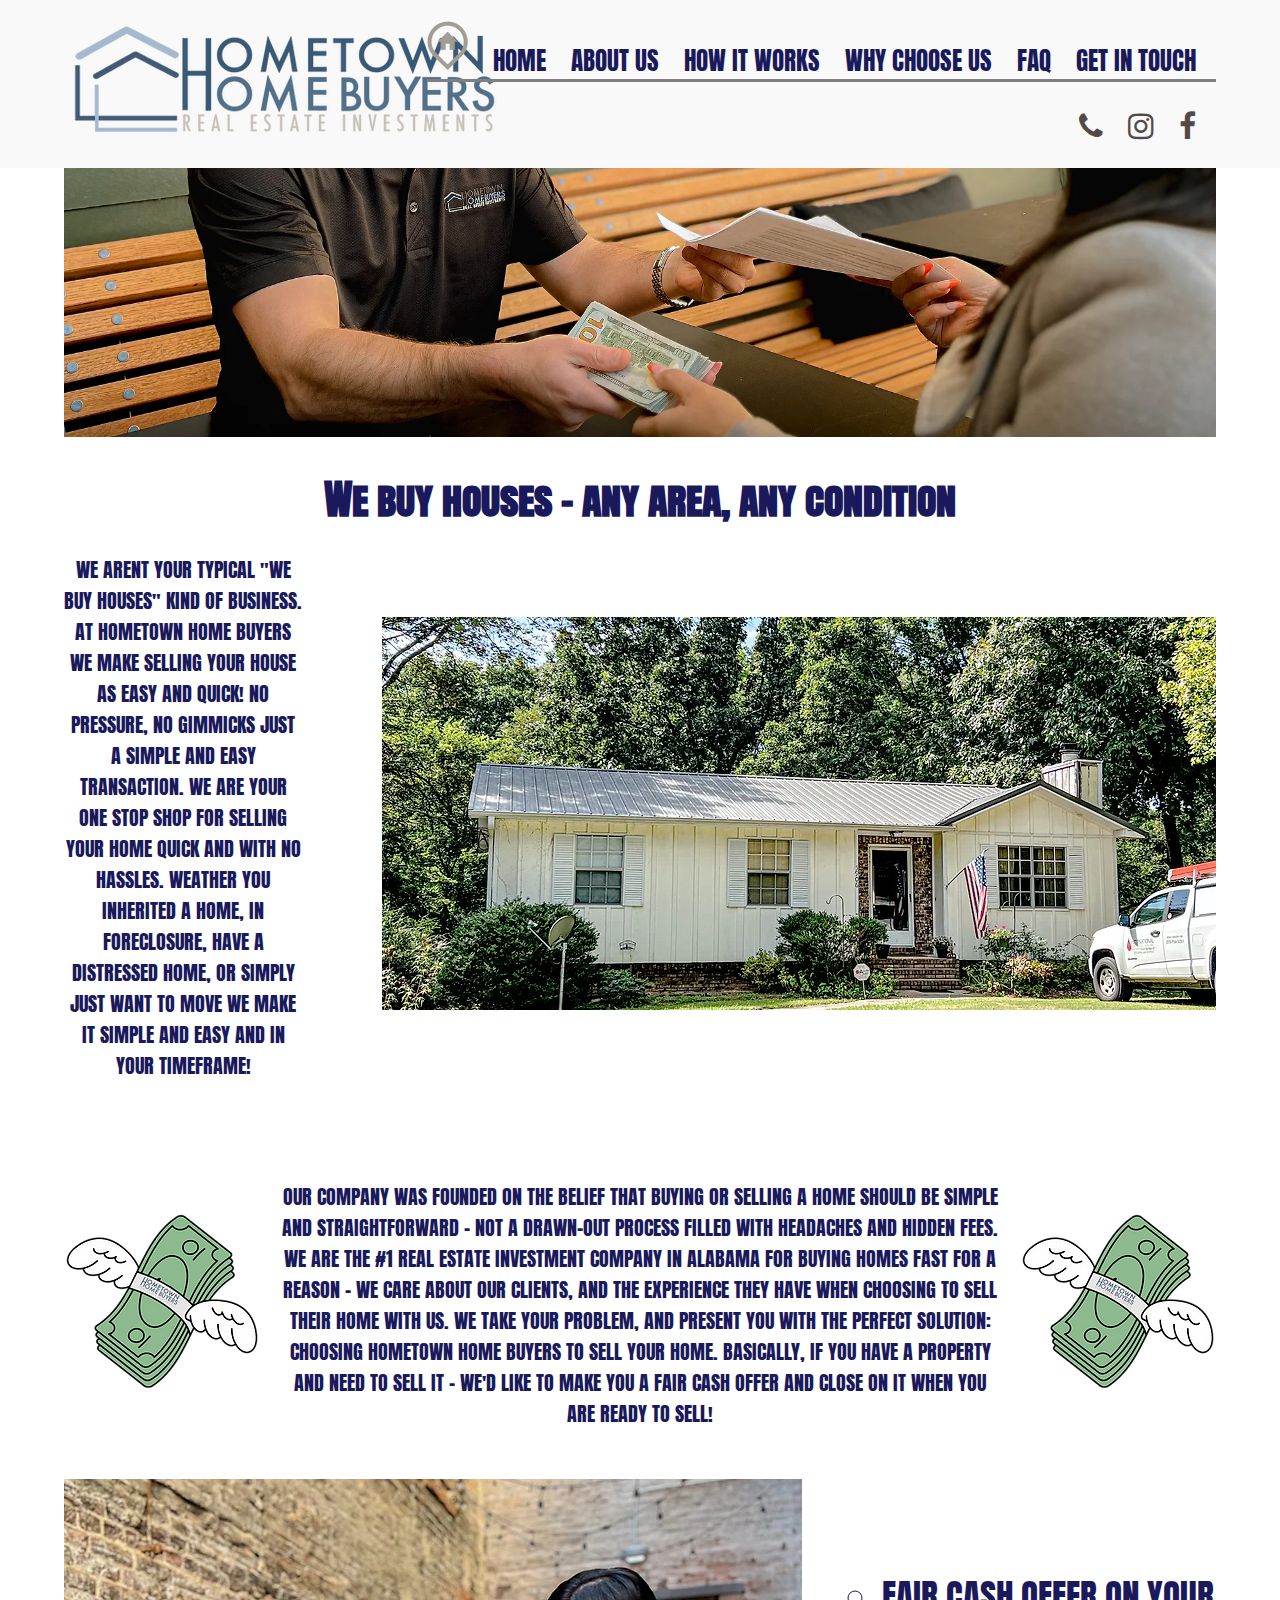
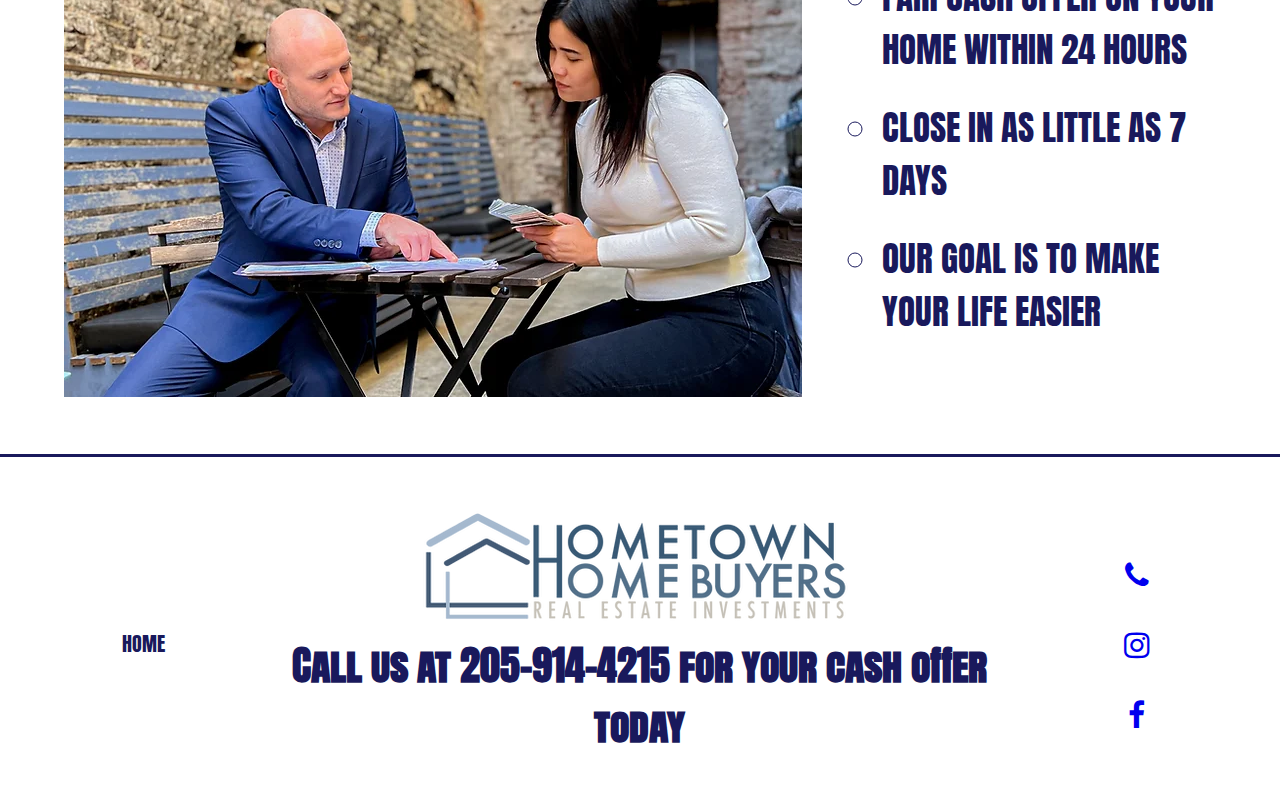
==== index.html @ 0613f538 "d" ====
<!DOCTYPE html>
<html lang="en">
<head>
    <meta charset="UTF-8">
    <meta name="viewport" content="width=device-width, initial-scale=1.0">
    <link rel="preconnect" href="https://fonts.googleapis.com">
    <link rel="preconnect" href="https://fonts.gstatic.com" crossorigin>
    <link href="https://fonts.googleapis.com/css2?family=Anton+SC&display=swap" rel="stylesheet">
    <title>Hometown Home Buyers AL</title>
    <link rel="stylesheet" href="styles/main.css">
    <link rel="icon" type="image/x-icon" href="resources/images/favicon.ico">
    <link rel="stylesheet" href="https://cdnjs.cloudflare.com/ajax/libs/font-awesome/4.7.0/css/font-awesome.min.css">
</head>
<body>
    <header>
        <div class="header-container">
            <div class="logo-box">
                <a class="logo" href="#"><img src="resources/images/headerlogo.webp" alt=""></a>

            </div>
            <div>
                <nav>
                    <ul>
                        <li><a href="#"><img src="resources/images/homeicon.webp" alt=""></a></li>
                        <li><a href="#">Home</a></li>
                        <li><a href="#app">About us</a></li>
                        <li><a href="#store">How it works</a></li>
                        <li><a href="#store">Why choose us</a></li>
                        <li><a href="#store">FAQ</a></li>
                        <li><a href="#store">Get in touch</a></li>
                    </ul>
                </nav>
                <div class="header-icons-container">
                    <div class="header-icons">                        
                        <ul>
                            <li><a href="#"><i class="fa fa-phone" target="_blank"></i></a></li>
                            <li><a href="#"><i class="fa fa-instagram" target="_blank"></i></a></li>
                            <li><a href="#"><i class="fa fa-facebook" target="_blank"></i></a></li>
                        </ul>                        
                    </div>
                </div>
            </div>
        </div>
    </header>
    <div class="header-image">
        <img src="resources/images/headerimage.webp" alt="">
    </div>
    <div class="center-section">
        <h1>We buy houses - any area, any condition</h1>
    </div>
    <div class="section">        
        <div class="section-container">
            WE ARENT YOUR TYPICAL "WE BUY HOUSES" KIND OF BUSINESS. AT HOMETOWN HOME BUYERS WE MAKE SELLING YOUR HOUSE AS EASY AND QUICK! NO PRESSURE, NO GIMMICKS JUST A SIMPLE AND EASY TRANSACTION. WE ARE YOUR ONE STOP SHOP FOR SELLING YOUR HOME QUICK AND WITH NO HASSLES. WEATHER YOU INHERITED A HOME, IN FORECLOSURE, HAVE A DISTRESSED HOME, OR SIMPLY JUST WANT TO MOVE WE MAKE IT SIMPLE AND EASY AND IN YOUR TIMEFRAME!
        </div>
        <div class="section-container">
            <img src="resources/images/house1.webp" alt="">
        </div>
    </div>
    <div class="section-3col">
        <div class="section-container"><img src="resources/images/money.webp" alt=""></div>
        <div class="section-container">
            OUR COMPANY WAS FOUNDED ON THE BELIEF THAT BUYING OR SELLING A HOME SHOULD BE SIMPLE AND STRAIGHTFORWARD - NOT A DRAWN-OUT PROCESS FILLED WITH HEADACHES AND HIDDEN FEES. WE ARE THE #1 REAL ESTATE INVESTMENT COMPANY IN ALABAMA FOR BUYING HOMES FAST FOR A REASON - WE CARE ABOUT OUR CLIENTS, AND THE EXPERIENCE THEY HAVE WHEN CHOOSING TO SELL THEIR HOME WITH US. WE TAKE YOUR PROBLEM, AND PRESENT YOU WITH THE PERFECT SOLUTION: CHOOSING HOMETOWN HOME BUYERS TO SELL YOUR HOME. BASICALLY, IF YOU HAVE A PROPERTY AND NEED TO SELL IT - WE'D LIKE TO MAKE YOU A FAIR CASH OFFER AND CLOSE ON IT WHEN YOU ARE READY TO SELL!
        </div>
        <div class="section-container"><img src="resources/images/money.webp" alt=""></div>
    </div>
    <div class="section">
        <div class="section-container">
            <img src="resources/images/contract.webp" alt="">
        </div>
        <div class="section-container-list">
            <ul id="cashofferlist">
                <li>Fair cash offer on your home within 24 hours</li>
                <li>Close in as little as 7 days</li>
                <li>Our goal is to make your life easier</li>
            </ul>
        </div>

    </div>


    <footer>
        <div class="section-3col">
            <div class="section-container-list">
                <ul>
                    <li>Home</li>
                </ul>
            </div>
            <div class="section-container">
                <img src="resources/images/headerlogo.webp" alt=""><br>
                <h1>Call us at 205-914-4215 for your cash offer today</h1>
            </div>
            <div class="section-container-list">
                <ul id="socialmediafooter">
                    <li><a href="#"><i class="fa fa-phone" target="_blank"></i></a></li>
                    <li><a href="#"><i class="fa fa-instagram" target="_blank"></i></a></li>
                    <li><a href="#"><i class="fa fa-facebook" target="_blank"></i></a></li>
                </ul>
            </div>
            
        </div>

    </footer>
    
</body>
</html>
---- styles/main.css ----
* {
    margin: 0;
    padding: 0;
  }
  .anton-sc-regular {
    font-family: "Anton SC", sans-serif;
    font-weight: 400;
    font-style: normal;
  }
  
  
  header {
    background-color: rgb(250, 249, 249);
    padding: 20px 0;
    position: relative;
    width: 100%;
    
} 
.header-container {
    width: 90%;
    margin: 0 auto;
    display: flex;
    align-items: center;
    justify-content: space-between;
}
.logo-box {
   width: 100px;
}
nav ul {
    list-style: none;
    border-bottom: solid;
    border-color: gray;
    
    
  }
  
  nav ul li {
      display: inline;
      margin-right: 20px;
  }
  
  nav ul li a {
      color: rgb(25, 25, 92);
      text-decoration: none;
      text-transform: uppercase;
      font-size: 25px;
      
  }
  nav ul li a:hover {
      color: gray;
  }
.header-icons-container {
    width: 100%;
  }
.header-icons ul {
    padding-top: 20px;
    text-align: right;
}
.header-icons ul li {
    display: inline;
    margin-right: 20px;
}
.header-icons ul li a {
    text-decoration: none;
    font-size: 30px;
    color: rgb(83, 73, 73);
}
.header-icons ul li a:hover {
    color: rgb(25, 25, 92);
}

body {
    font-family: Anton SC;
    width: 100%;

    color: rgb(25, 25, 92);
  
    font-size: 20px;
    background-size: contain;
  }
.header-image {
    position: relative;
    width: 90%;
    margin: 0 auto;
}
.header-image img {
    width: 100%;    
  }
.center-section {
    width: 100%;
    text-align: center;
    padding: 25px 0;
}
.section {
    width: 90%;
    margin: 0 auto;
    color: rgb(25, 25, 92);
    display: grid;
    grid-template-columns: 1fr 1fr;
    column-gap: 4em;
    padding-bottom: 50px;
}
.section-3col {
    width: 90%;
    margin: 0 auto;
    color: rgb(25, 25, 92);
    display: grid;
    grid-template-columns: 1fr 5fr 1fr;
    column-gap: 1em;
    padding-top: 50px;
    padding-bottom: 50px;
}

.section-container {
    width: 100%;
    align-content: center;
    text-align: center;
    margin: 0 auto;
}
.section-container image {
    max-width: fit-content;
}
.section-container-list {
     align-content: center;
    text-align: center;
}

.section-container-list ul {
    list-style: none;
}
#cashofferlist {
    list-style: circle;
    text-align: left;
}
#cashofferlist li {
    font-size: 35px;
}
.section-container-list li {
    padding-top: 25px;
    text-transform: uppercase;
}
footer {
    border-top: solid;
}
#socialmediafooter li {
    color: rgb(83, 73, 73);
    font-size: 30px;
}
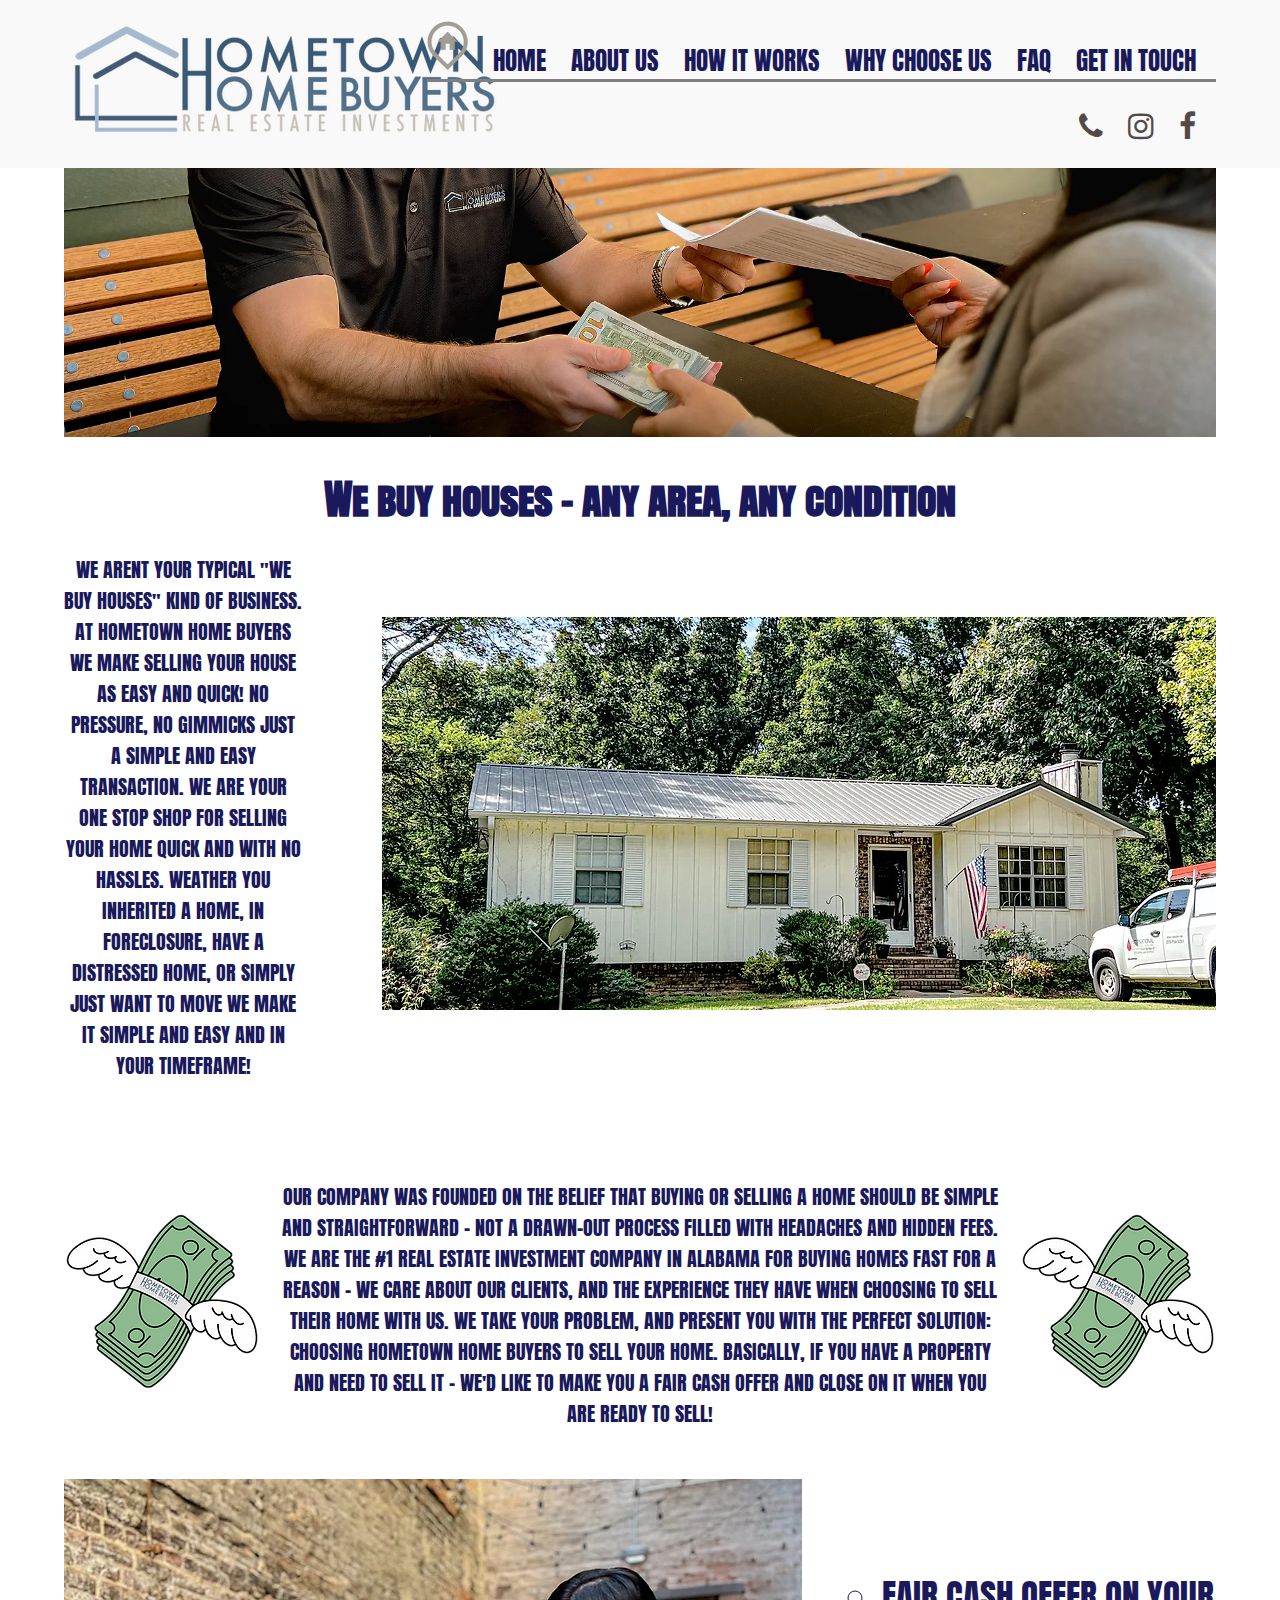
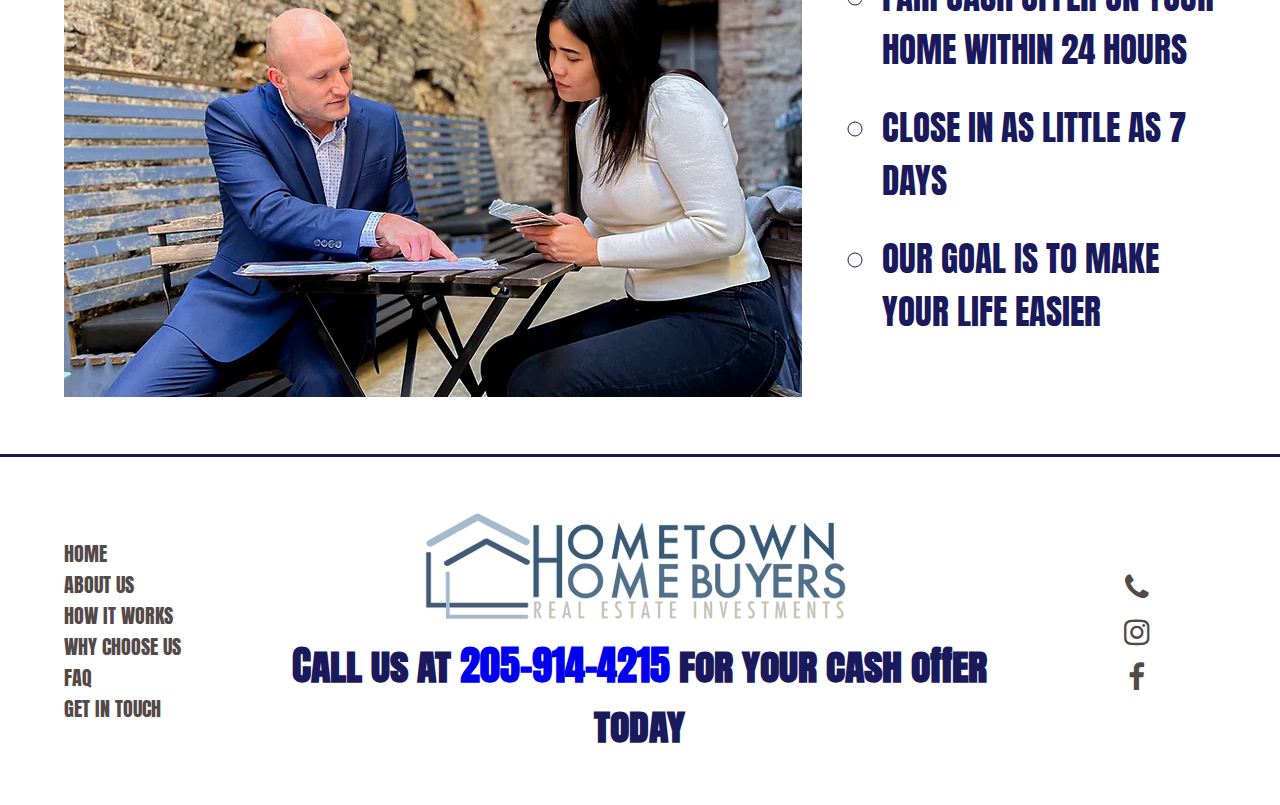
==== commit 598e4d3f: "j" ====
--- a/index.html
+++ b/index.html
@@ -81,13 +81,18 @@
     <footer>
         <div class="section-3col">
             <div class="section-container-list">
-                <ul>
-                    <li>Home</li>
+                <ul id="footer-menu">
+                    <li><a href="#">Home</a></li>
+                    <li><a href="#">About us</a></li>
+                    <li><a href="#">How it works</a></li>
+                    <li><a href="#">Why choose us</a></li>
+                    <li><a href="#">FAQ</a></li>
+                    <li><a href="#">Get in touch</a></li>
                 </ul>
             </div>
             <div class="section-container">
                 <img src="resources/images/headerlogo.webp" alt=""><br>
-                <h1>Call us at 205-914-4215 for your cash offer today</h1>
+                <h1>Call us at <a href="tel:+2059144215" style="text-decoration: none;">205-914-4215</a> for your cash offer today</h1>
             </div>
             <div class="section-container-list">
                 <ul id="socialmediafooter">
--- a/styles/main.css
+++ b/styles/main.css
@@ -66,7 +66,7 @@
     color: rgb(83, 73, 73);
 }
 .header-icons ul li a:hover {
-    color: rgb(25, 25, 92);
+    color: blue;
 }
 
 body {
@@ -121,8 +121,8 @@
     max-width: fit-content;
 }
 .section-container-list {
-     align-content: center;
-    text-align: center;
+    align-content: center;
+    
 }
 
 .section-container-list ul {
@@ -134,15 +134,31 @@
 }
 #cashofferlist li {
     font-size: 35px;
+    padding-top: 25px;
 }
 .section-container-list li {
-    padding-top: 25px;
+    
     text-transform: uppercase;
 }
 footer {
     border-top: solid;
 }
+#footer-menu li a {
+    text-decoration: none;
+    color: rgb(83, 73, 73);
+    font-size: 20px;
+}
+#footer-menu li a:hover {
+    color: blue;
+}
 #socialmediafooter li {
+    text-align: center;
+}
+#socialmediafooter li a {
     color: rgb(83, 73, 73);
     font-size: 30px;
+    
 }
+#socialmediafooter li a:hover {
+    color: blue;
+}
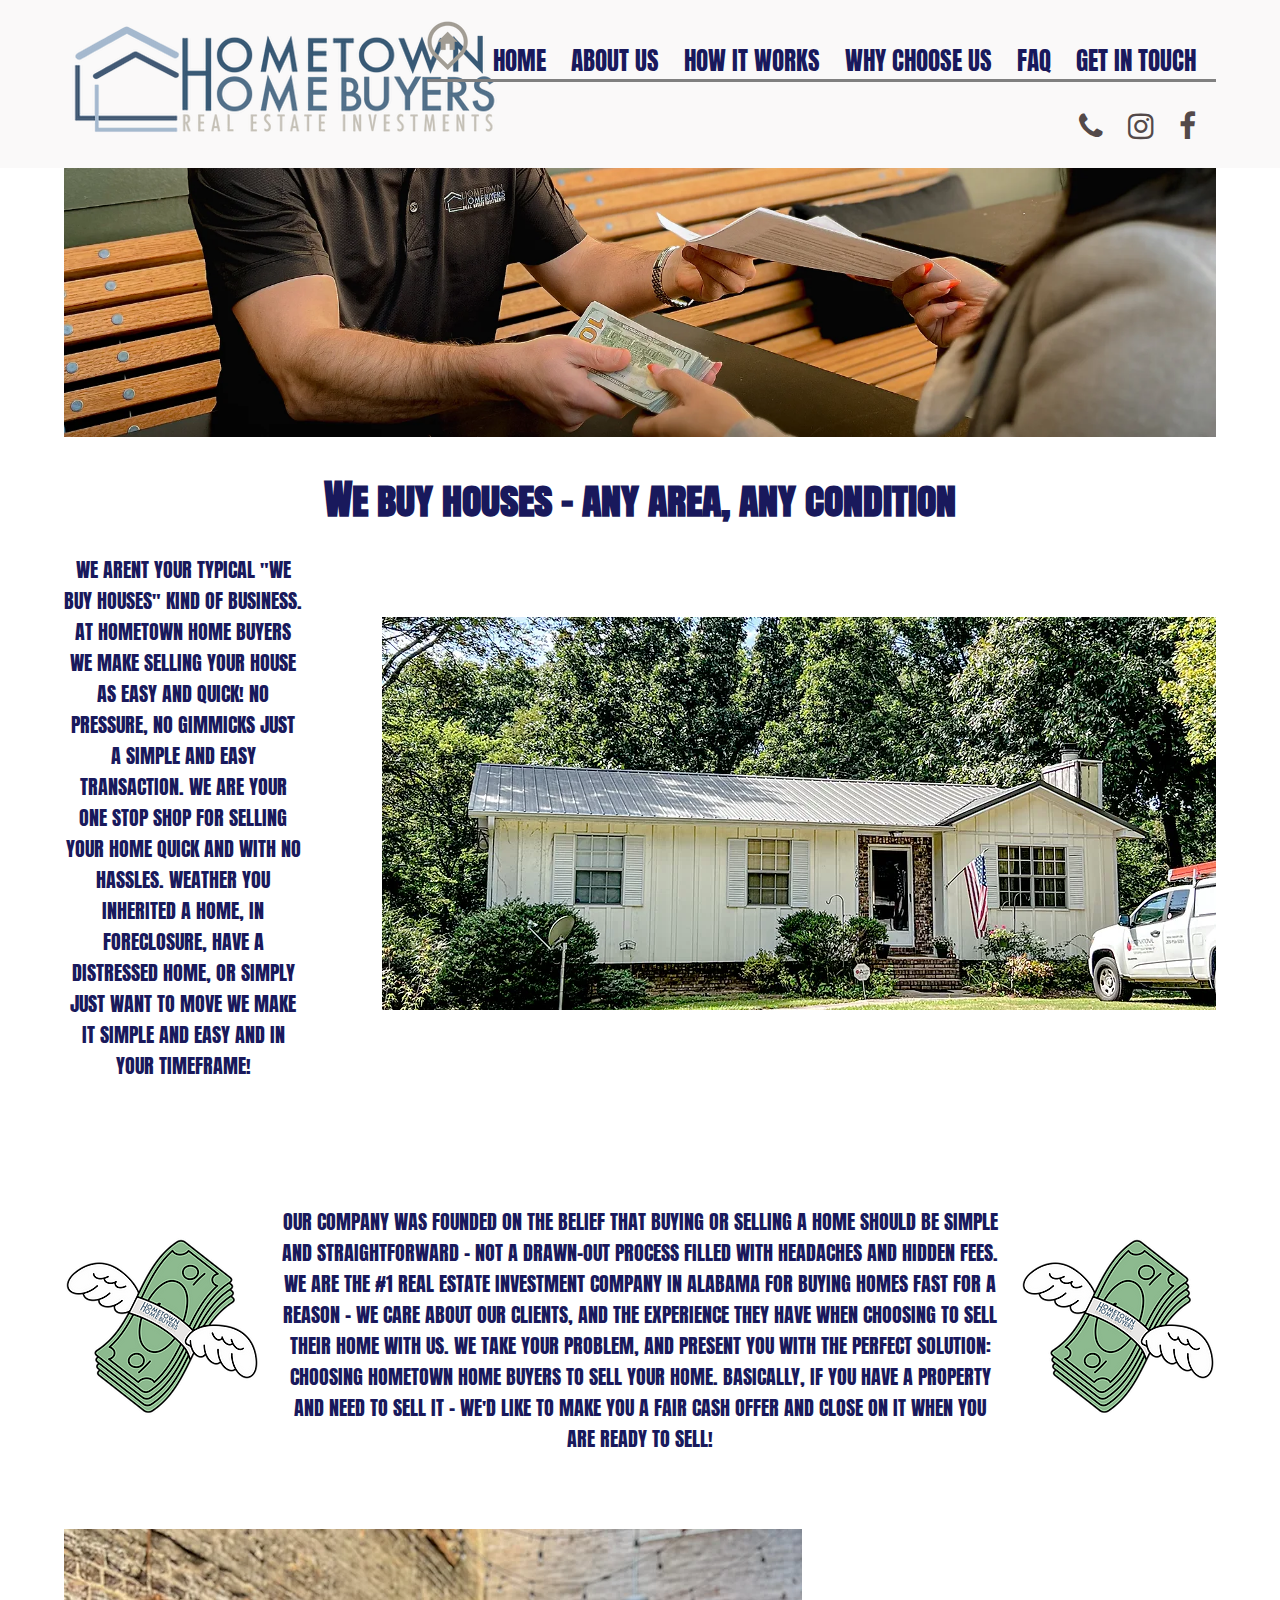
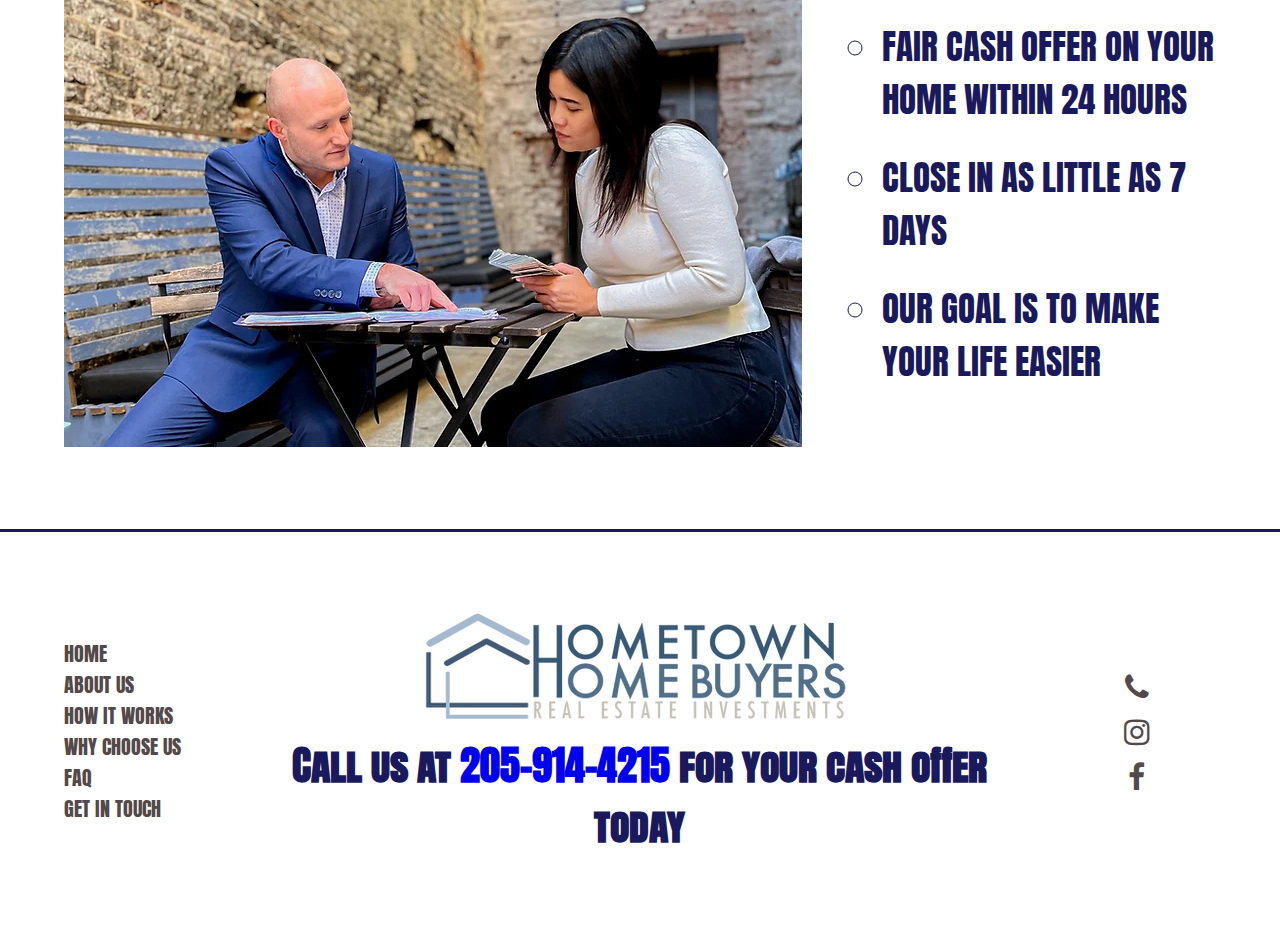
==== commit 4ad05e09: "c" ====
--- a/index.html
+++ b/index.html
@@ -27,7 +27,7 @@
                         <li><a href="#store">How it works</a></li>
                         <li><a href="#store">Why choose us</a></li>
                         <li><a href="#store">FAQ</a></li>
-                        <li><a href="#store">Get in touch</a></li>
+                        <li><a href="contact.html">Get in touch</a></li>
                     </ul>
                 </nav>
                 <div class="header-icons-container">
@@ -74,20 +74,18 @@
                 <li>Our goal is to make your life easier</li>
             </ul>
         </div>
-
     </div>
-
 
     <footer>
         <div class="section-3col">
             <div class="section-container-list">
                 <ul id="footer-menu">
                     <li><a href="#">Home</a></li>
-                    <li><a href="#">About us</a></li>
-                    <li><a href="#">How it works</a></li>
-                    <li><a href="#">Why choose us</a></li>
-                    <li><a href="#">FAQ</a></li>
-                    <li><a href="#">Get in touch</a></li>
+                    <li><a href="about.html">About us</a></li>
+                    <li><a href="howitworks.html">How it works</a></li>
+                    <li><a href="whychooseus.html">Why choose us</a></li>
+                    <li><a href="faq.html">FAQ</a></li>
+                    <li><a href="contact.html">Get in touch</a></li>
                 </ul>
             </div>
             <div class="section-container">
--- a/styles/main.css
+++ b/styles/main.css
@@ -98,7 +98,7 @@
     display: grid;
     grid-template-columns: 1fr 1fr;
     column-gap: 4em;
-    padding-bottom: 50px;
+    padding-bottom: 75px;
 }
 .section-3col {
     width: 90%;
@@ -108,7 +108,7 @@
     grid-template-columns: 1fr 5fr 1fr;
     column-gap: 1em;
     padding-top: 50px;
-    padding-bottom: 50px;
+    padding-bottom: 75px;
 }
 
 .section-container {
@@ -137,10 +137,10 @@
     padding-top: 25px;
 }
 .section-container-list li {
-    
     text-transform: uppercase;
 }
 footer {
+    padding-top: 25px;
     border-top: solid;
 }
 #footer-menu li a {
@@ -162,3 +162,127 @@
 #socialmediafooter li a:hover {
     color: blue;
 }
+.bgimage {
+   position: absolute;
+    padding-bottom: 50px;
+}
+
+.contactform {
+    max-width: 40%;
+    width: 100%;
+    margin: 0 auto;
+    position: relative;
+    opacity: 95%;
+}
+
+#contact input[type="text"],
+#contact input[type="email"],
+#contact input[type="tel"],
+#contact input[type="url"],
+#contact textarea,
+#contact button[type="submit"] {
+  font: 400 12px/16px "Roboto", Helvetica, Arial, sans-serif;
+}
+
+#contact {
+  background: #F9F9F9;
+  padding: 25px;
+  margin: 75px 0;
+  box-shadow: 0 0 20px 0 rgba(0, 0, 0, 0.2), 0 5px 5px 0 rgba(0, 0, 0, 0.24);
+}
+
+#contact h3 {
+  display: block;
+  font-size: 40px;
+  font-weight: 300;
+  margin-bottom: 10px;
+  text-align: center;
+}
+
+#contact h4 {
+  margin: 5px 0 15px;
+  display: block;
+  font-size: 20px;
+  font-weight: 400;
+}
+
+fieldset {
+  border: medium none !important;
+  margin: 0 0 10px;
+  min-width: 100%;
+  padding: 0;
+  width: 100%;
+}
+
+#contact input[type="text"],
+#contact input[type="email"],
+#contact input[type="tel"],
+#contact input[type="url"],
+#contact textarea {
+  width: 96%;
+  border: 1px solid #ccc;
+  background: #FFF;
+  margin: 0 0 5px;
+  padding: 10px;
+}
+
+#contact input[type="text"]:hover,
+#contact input[type="email"]:hover,
+#contact input[type="tel"]:hover,
+#contact input[type="url"]:hover,
+#contact textarea:hover {
+  -webkit-transition: border-color 0.3s ease-in-out;
+  -moz-transition: border-color 0.3s ease-in-out;
+  transition: border-color 0.3s ease-in-out;
+  border: 1px solid #aaa;
+}
+
+#contact textarea {
+  height: 100px;
+  max-width: 100%;
+  resize: none;
+}
+
+#contact button[type="submit"] {
+  cursor: pointer;
+  width: 100%;
+  border: none;
+  background: #4CAF50;
+  color: #FFF;
+  margin: 0 0 5px;
+  padding: 10px;
+  font-size: 15px;
+}
+
+#contact button[type="submit"]:hover {
+  background: #43A047;
+  -webkit-transition: background 0.3s ease-in-out;
+  -moz-transition: background 0.3s ease-in-out;
+  transition: background-color 0.3s ease-in-out;
+}
+
+#contact button[type="submit"]:active {
+  box-shadow: inset 0 1px 3px rgba(0, 0, 0, 0.5);
+}
+
+#contact input:focus,
+#contact textarea:focus {
+  outline: 0;
+  border: 1px solid #aaa;
+}
+
+::-webkit-input-placeholder {
+  color: #888;
+}
+
+:-moz-placeholder {
+  color: #888;
+}
+
+::-moz-placeholder {
+  color: #888;
+}
+
+:-ms-input-placeholder {
+  color: #888;
+}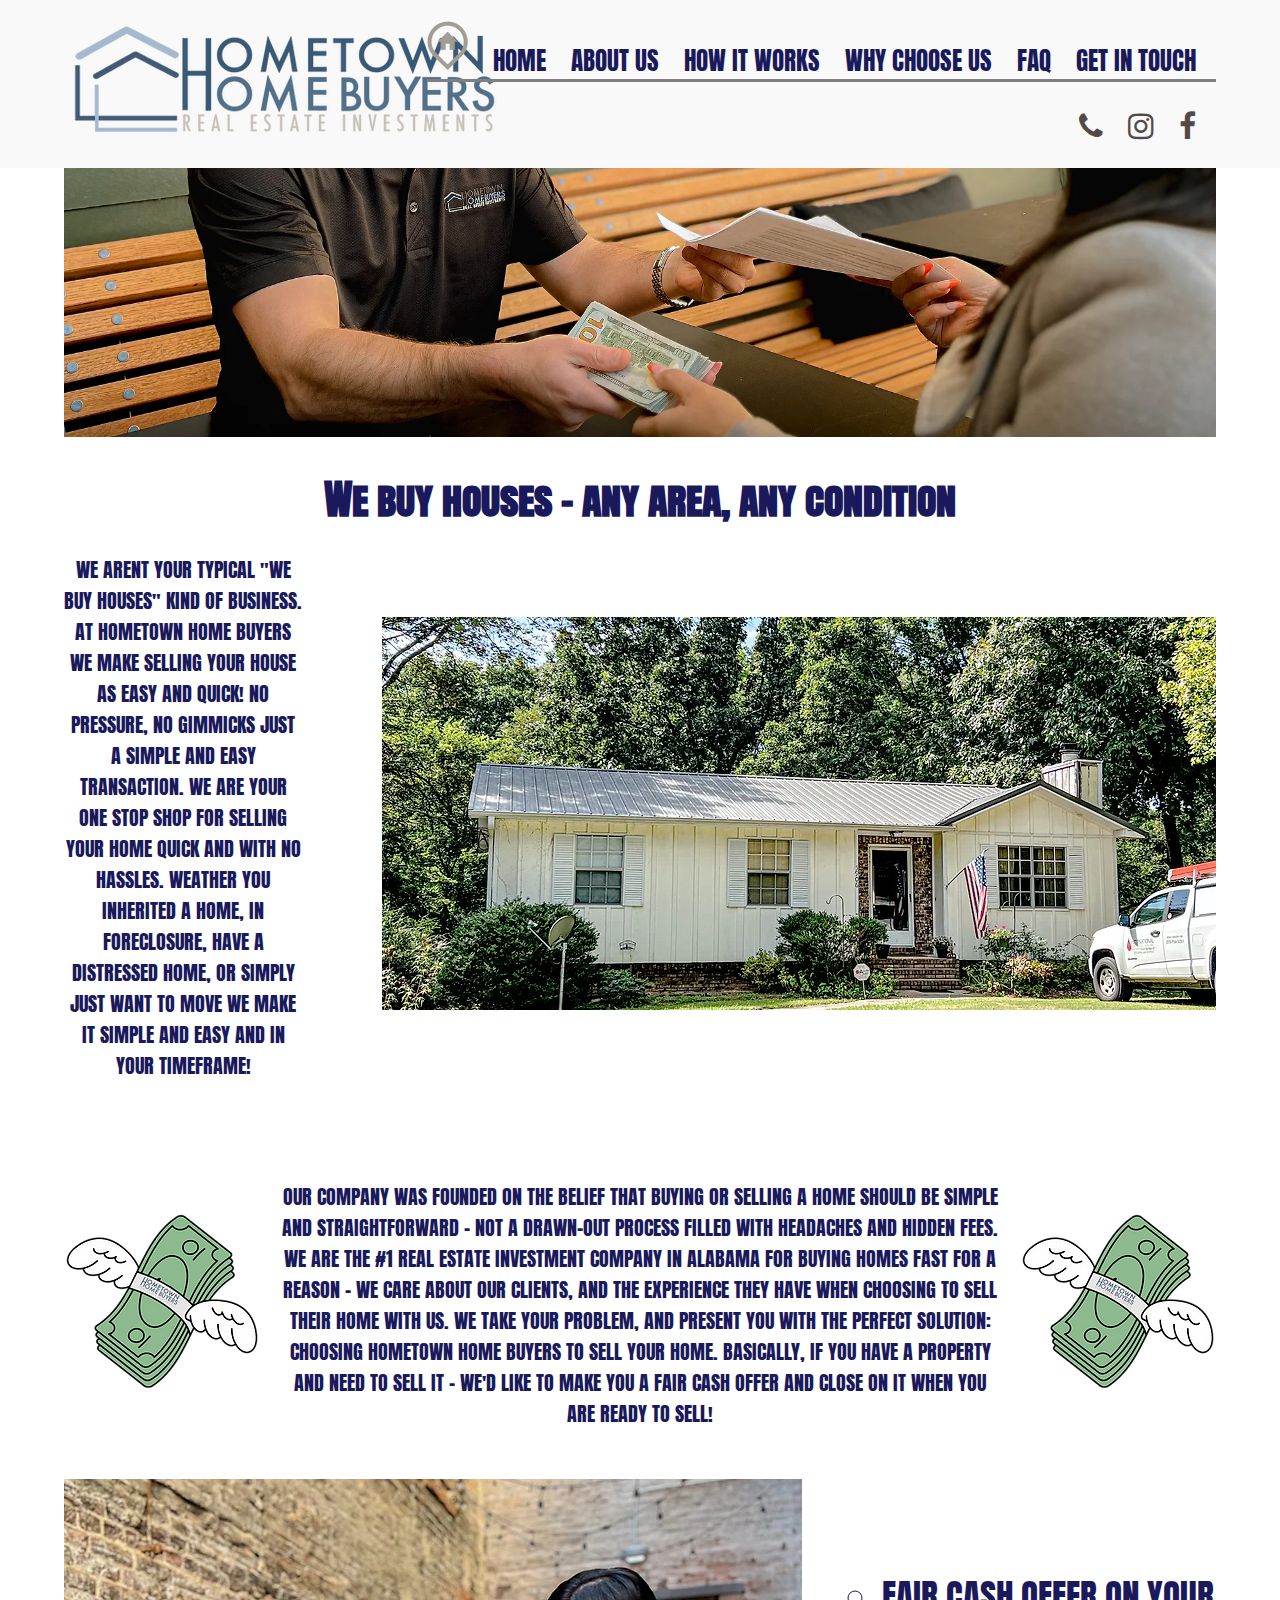
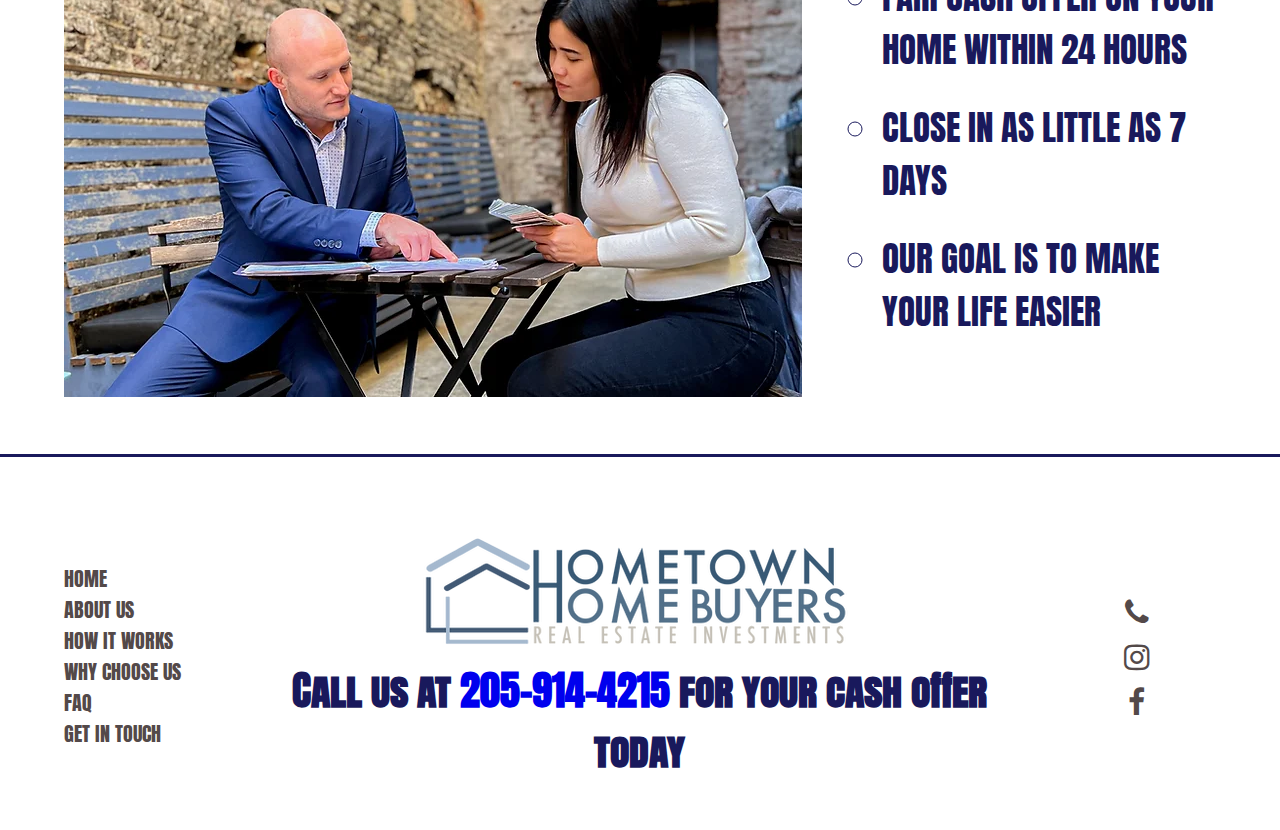
==== commit 685d0161: "needs optimized for mobile" ====
--- a/index.html
+++ b/index.html
@@ -21,12 +21,12 @@
             <div>
                 <nav>
                     <ul>
-                        <li><a href="#"><img src="resources/images/homeicon.webp" alt=""></a></li>
-                        <li><a href="#">Home</a></li>
-                        <li><a href="#app">About us</a></li>
-                        <li><a href="#store">How it works</a></li>
-                        <li><a href="#store">Why choose us</a></li>
-                        <li><a href="#store">FAQ</a></li>
+                        <li><a href="index.html"><img src="resources/images/homeicon.webp" alt=""></a></li>
+                        <li><a href="index.html">Home</a></li>
+                        <li><a href="about.html">About us</a></li>
+                        <li><a href="howitworks.html">How it works</a></li>
+                        <li><a href="whychooseus.html">Why choose us</a></li>
+                        <li><a href="faq.html">FAQ</a></li>
                         <li><a href="contact.html">Get in touch</a></li>
                     </ul>
                 </nav>
@@ -42,6 +42,7 @@
             </div>
         </div>
     </header>
+    
     <div class="header-image">
         <img src="resources/images/headerimage.webp" alt="">
     </div>
@@ -99,9 +100,7 @@
                     <li><a href="#"><i class="fa fa-facebook" target="_blank"></i></a></li>
                 </ul>
             </div>
-            
         </div>
-
     </footer>
     
 </body>
--- a/styles/main.css
+++ b/styles/main.css
@@ -98,7 +98,7 @@
     display: grid;
     grid-template-columns: 1fr 1fr;
     column-gap: 4em;
-    padding-bottom: 75px;
+    padding-bottom: 50px;
 }
 .section-3col {
     width: 90%;
@@ -108,7 +108,7 @@
     grid-template-columns: 1fr 5fr 1fr;
     column-gap: 1em;
     padding-top: 50px;
-    padding-bottom: 75px;
+    padding-bottom: 50px;
 }
 
 .section-container {
@@ -285,4 +285,78 @@
 
 :-ms-input-placeholder {
   color: #888;
+}
+.about h1 {
+    text-align: center;
+    padding: 50px 0;
+    font-size: 50px;
+}
+.howitworks h1 {
+    text-align: center;
+    padding-top: 50px;
+    font-size: 50px;
+}
+.howitworks h2 {
+    color: gray;
+    text-align: center;
+    padding-bottom: 50px;
+    font-size: 20px;
+    font-weight: 100;
+}
+#howitworkslist {
+    list-style: decimal;
+    text-align: left;
+}
+#howitworkslist li {
+    font-size: 25px;
+    padding: 10px 0;
+}
+#contactbtn {
+    border-radius: 15px;
+    padding: 15px;
+    background-color: green;
+    color: white;
+    text-decoration: none;
+    font-size: 25px;
+}
+.whychooseus h1 {
+    padding: 50px 0;
+    text-align: center;
+    font-size: 50px;
+}
+.faq h1 {
+    padding-top: 50px;
+    text-align: center;
+    font-size: 50px;
+}
+.faq h2 {
+    color: gray;
+    text-align: center;
+    padding-bottom: 50px;
+    font-size: 20px;
+    font-weight: 100;
+}
+.faqh2 {
+    width: 60%;
+    margin: 0 auto;
+}
+.questions {
+    width: 90%;
+    margin: 0 auto;
+}
+.questions p {
+    color: gray;
+}
+.btnbox {
+    width: 100%;
+    text-align: center;
+    padding-bottom: 50px;
+}
+#contactbtnfaq {
+    border-radius: 15px;
+    padding: 15px;
+    background-color: green;
+    color: white;
+    text-decoration: none;
+    font-size: 25px;
 }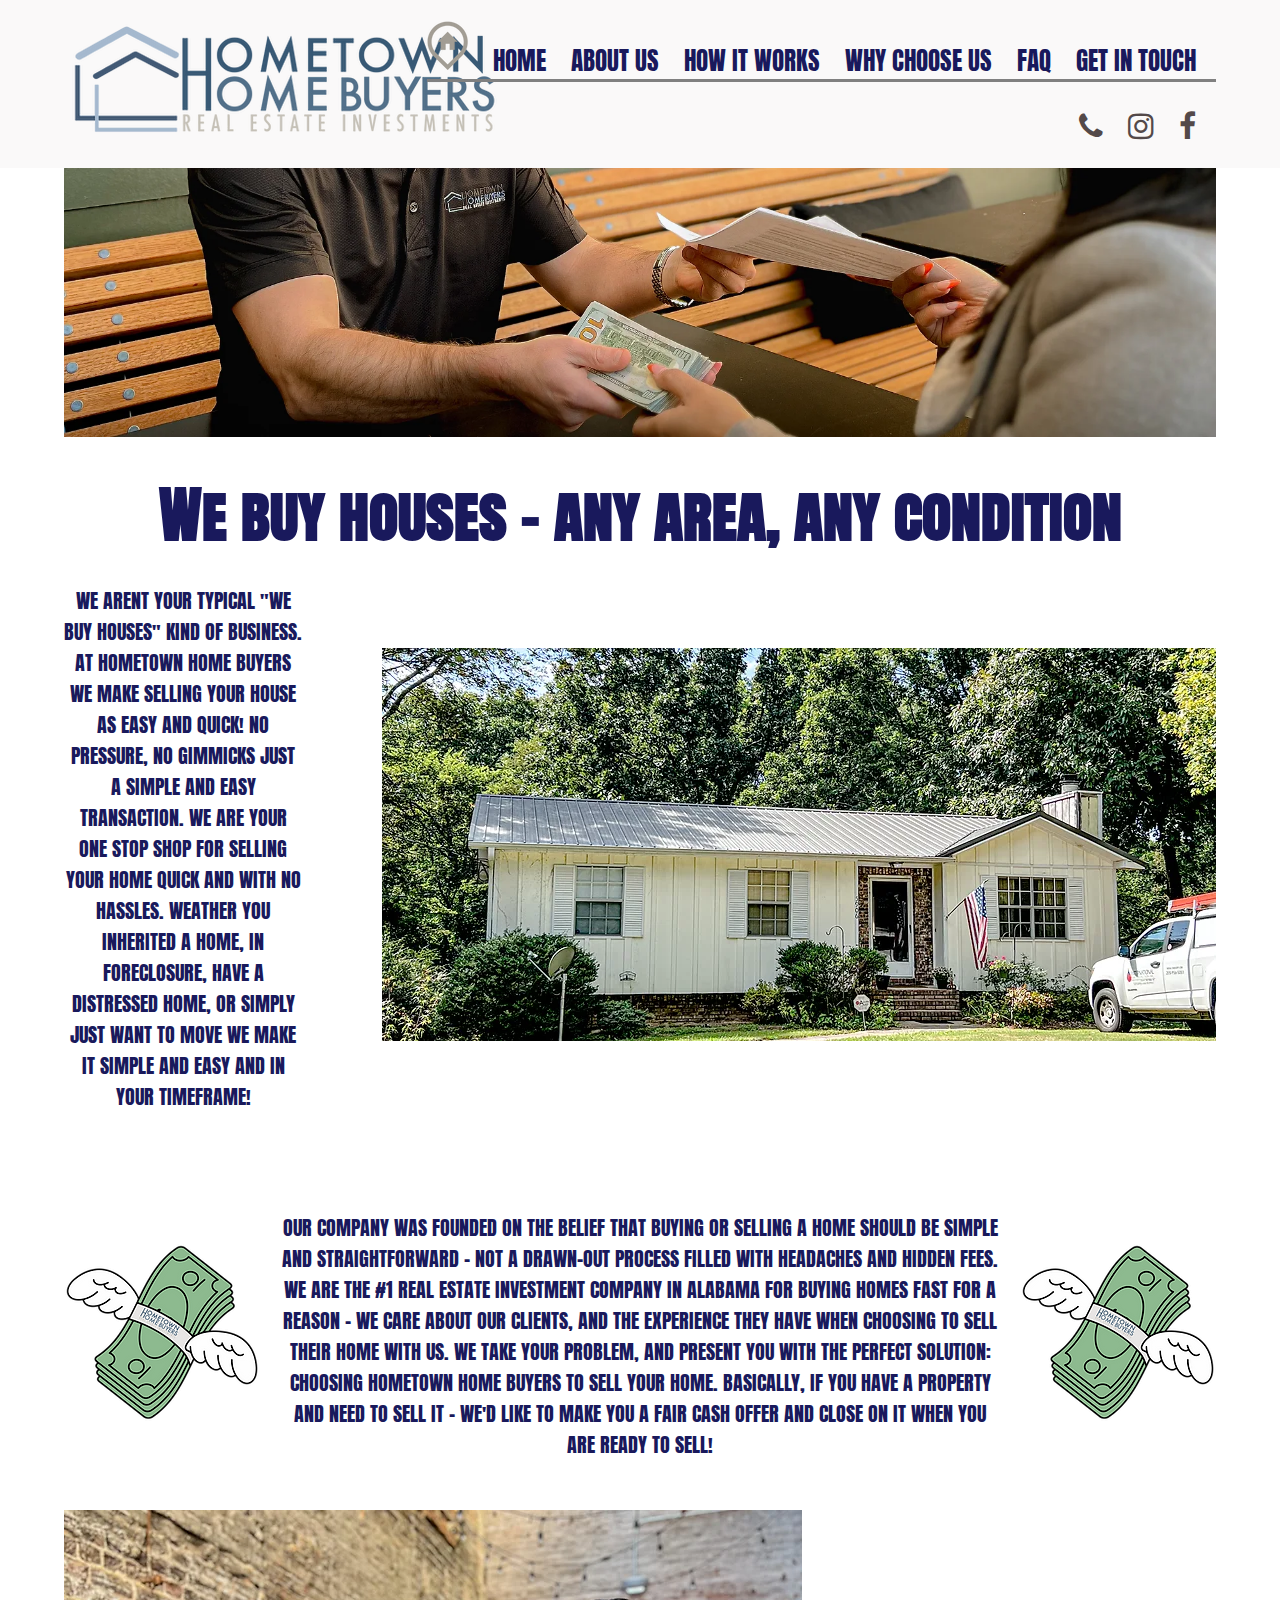
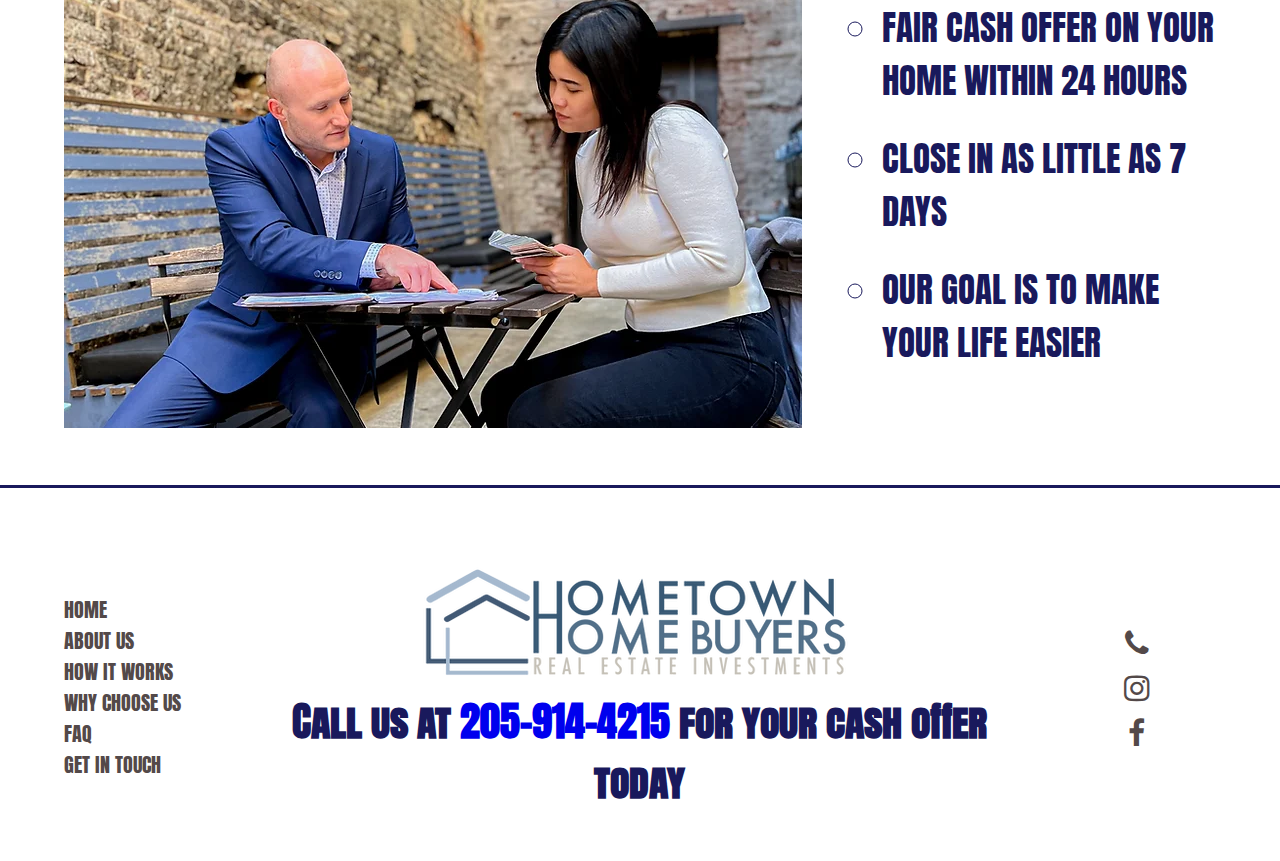
==== commit 4f0f3a5e: "d" ====
--- a/index.html
+++ b/index.html
@@ -15,7 +15,7 @@
     <header>
         <div class="header-container">
             <div class="logo-box">
-                <a class="logo" href="#"><img src="resources/images/headerlogo.webp" alt=""></a>
+                <a class="logo" href="index.html"><img src="resources/images/headerlogo.webp" alt=""></a>
 
             </div>
             <div>
@@ -42,7 +42,7 @@
             </div>
         </div>
     </header>
-    
+
     <div class="header-image">
         <img src="resources/images/headerimage.webp" alt="">
     </div>
--- a/styles/main.css
+++ b/styles/main.css
@@ -90,6 +90,9 @@
     width: 100%;
     text-align: center;
     padding: 25px 0;
+}
+.center-section h1 {
+    font-size: 60px;
 }
 .section {
     width: 90%;
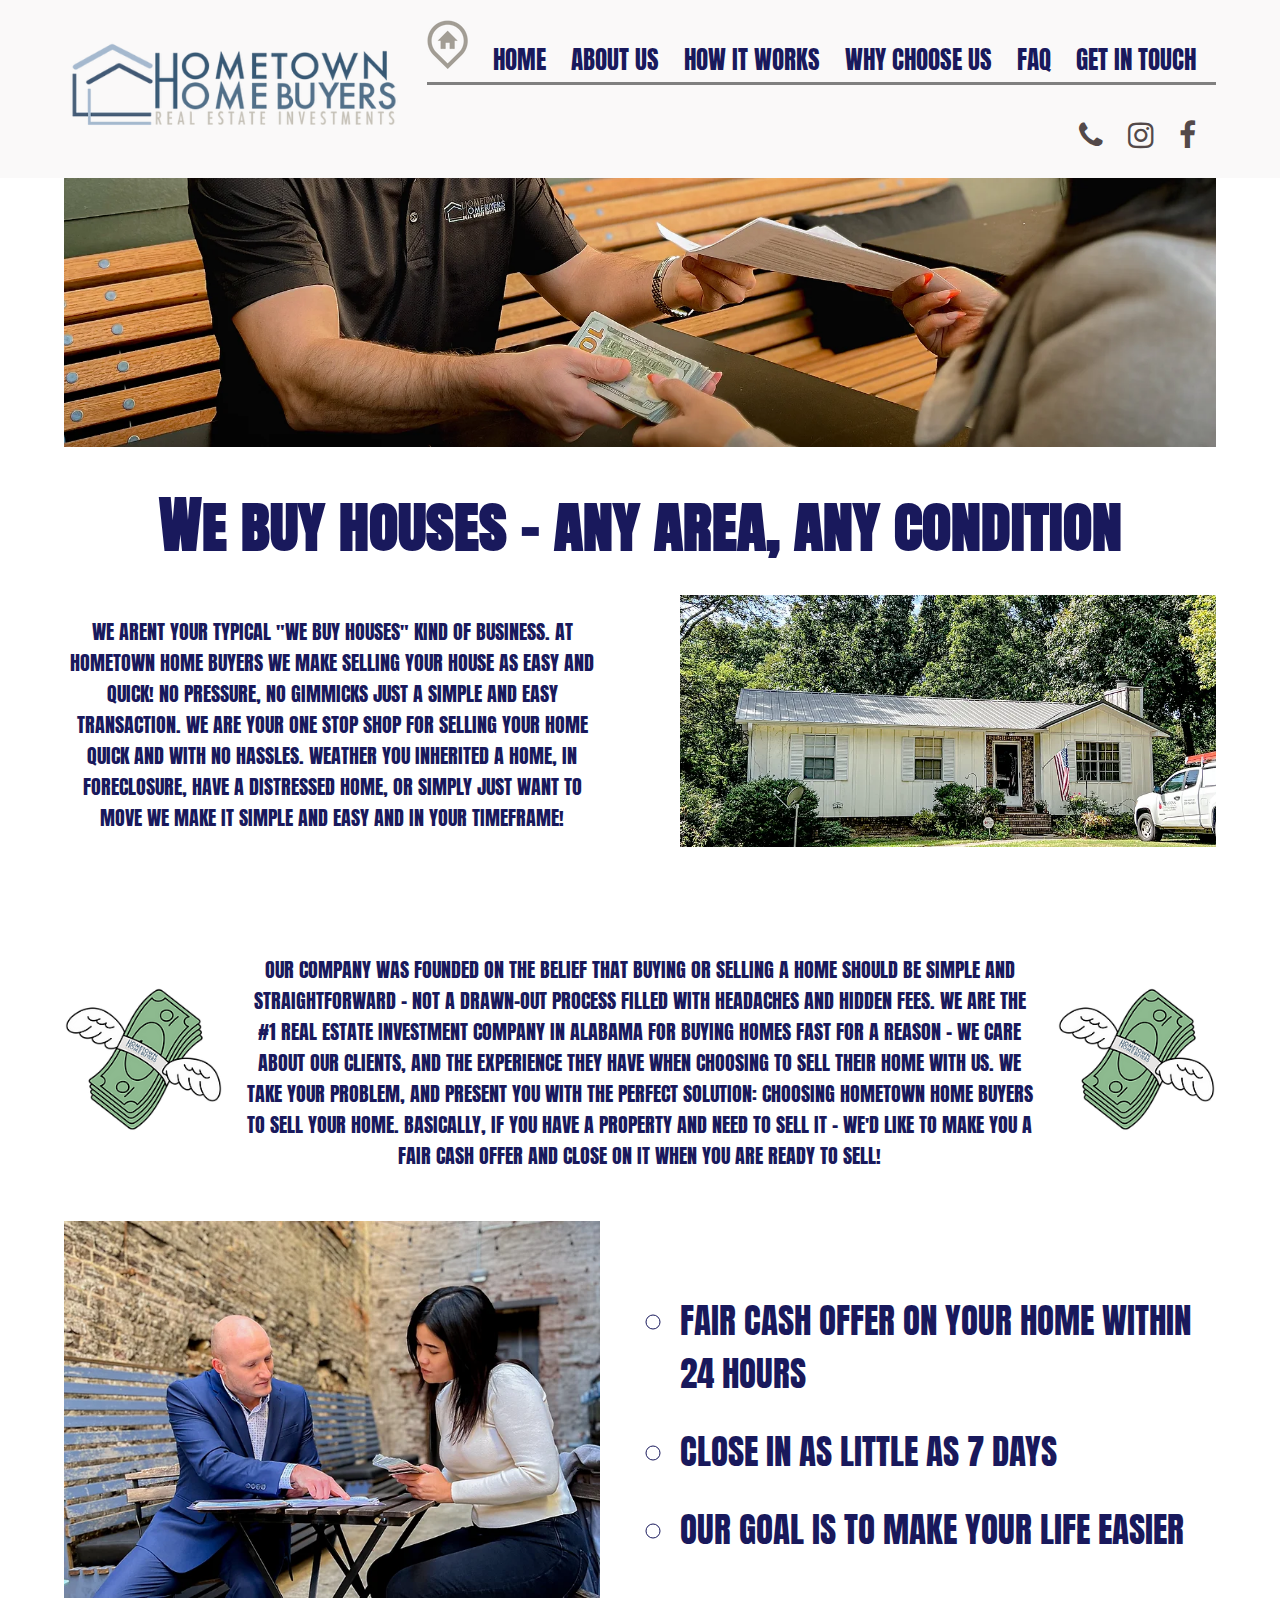
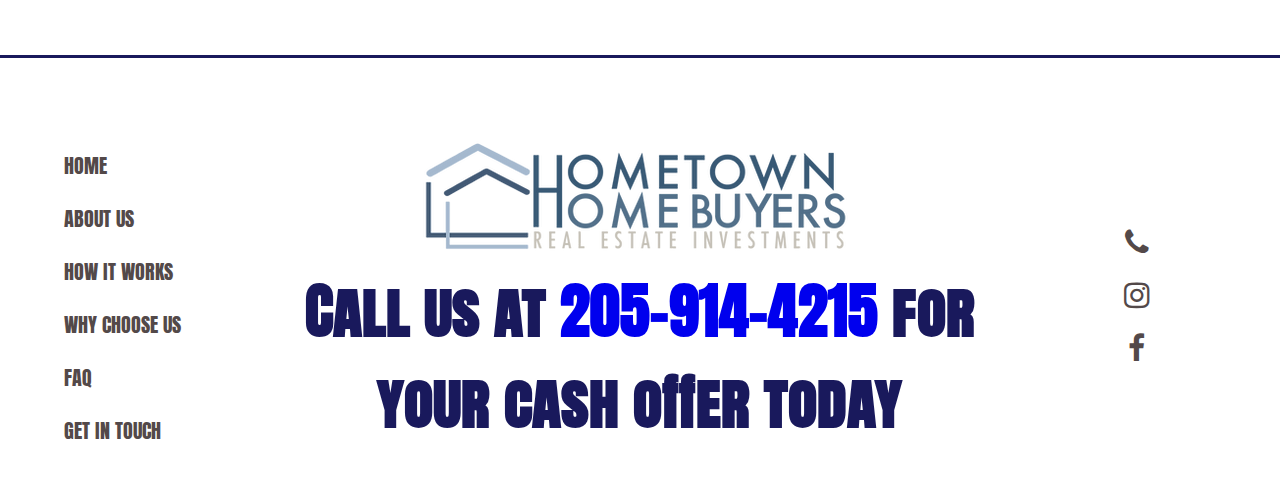
==== commit 6904cb2a: "w" ====
--- a/index.html
+++ b/index.html
@@ -15,13 +15,13 @@
     <header>
         <div class="header-container">
             <div class="logo-box">
-                <a class="logo" href="index.html"><img src="resources/images/headerlogo.webp" alt=""></a>
+                <a class="logo" href="index.html"><picture><img src="resources/images/headerlogo.webp" alt="" style="max-width: 100%;"></picture></a>
 
             </div>
             <div>
                 <nav>
                     <ul>
-                        <li><a href="index.html"><img src="resources/images/homeicon.webp" alt=""></a></li>
+                        <li><a href="index.html"><picture><img src="resources/images/homeicon.webp" alt=""></picture></a></li>
                         <li><a href="index.html">Home</a></li>
                         <li><a href="about.html">About us</a></li>
                         <li><a href="howitworks.html">How it works</a></li>
@@ -44,7 +44,7 @@
     </header>
 
     <div class="header-image">
-        <img src="resources/images/headerimage.webp" alt="">
+        <picture><img src="resources/images/headerimage.webp" alt=""></picture>
     </div>
     <div class="center-section">
         <h1>We buy houses - any area, any condition</h1>
@@ -54,7 +54,7 @@
             WE ARENT YOUR TYPICAL "WE BUY HOUSES" KIND OF BUSINESS. AT HOMETOWN HOME BUYERS WE MAKE SELLING YOUR HOUSE AS EASY AND QUICK! NO PRESSURE, NO GIMMICKS JUST A SIMPLE AND EASY TRANSACTION. WE ARE YOUR ONE STOP SHOP FOR SELLING YOUR HOME QUICK AND WITH NO HASSLES. WEATHER YOU INHERITED A HOME, IN FORECLOSURE, HAVE A DISTRESSED HOME, OR SIMPLY JUST WANT TO MOVE WE MAKE IT SIMPLE AND EASY AND IN YOUR TIMEFRAME!
         </div>
         <div class="section-container">
-            <img src="resources/images/house1.webp" alt="">
+            <picture><img src="resources/images/house1.webp"></picture>            
         </div>
     </div>
     <div class="section-3col">
@@ -66,7 +66,7 @@
     </div>
     <div class="section">
         <div class="section-container">
-            <img src="resources/images/contract.webp" alt="">
+            <picture><img src="resources/images/contract.webp" alt=""></picture>
         </div>
         <div class="section-container-list">
             <ul id="cashofferlist">
@@ -90,7 +90,7 @@
                 </ul>
             </div>
             <div class="section-container">
-                <img src="resources/images/headerlogo.webp" alt=""><br>
+                <picture><img src="resources/images/headerlogo.webp" alt=""></picture><br>
                 <h1>Call us at <a href="tel:+2059144215" style="text-decoration: none;">205-914-4215</a> for your cash offer today</h1>
             </div>
             <div class="section-container-list">
--- a/styles/main.css
+++ b/styles/main.css
@@ -1,6 +1,12 @@
 * {
     margin: 0;
     padding: 0;
+  }
+  h1, .center-section {
+    font-size: 60px;
+  }
+  li, #cashofferlist {
+    font-size: 35px;
   }
   .anton-sc-regular {
     font-family: "Anton SC", sans-serif;
@@ -24,7 +30,7 @@
     justify-content: space-between;
 }
 .logo-box {
-   width: 100px;
+   width: 30%;
 }
 nav ul {
     list-style: none;
@@ -72,9 +78,7 @@
 body {
     font-family: Anton SC;
     width: 100%;
-
     color: rgb(25, 25, 92);
-  
     font-size: 20px;
     background-size: contain;
   }
@@ -91,9 +95,7 @@
     text-align: center;
     padding: 25px 0;
 }
-.center-section h1 {
-    font-size: 60px;
-}
+
 .section {
     width: 90%;
     margin: 0 auto;
@@ -136,7 +138,7 @@
     text-align: left;
 }
 #cashofferlist li {
-    font-size: 35px;
+    
     padding-top: 25px;
 }
 .section-container-list li {
@@ -362,4 +364,25 @@
     color: white;
     text-decoration: none;
     font-size: 25px;
-}+}
+
+
+img {
+    max-width: 100%;
+}
+
+@media only screen and (max-width:600px) {
+    body {
+      font-size: 3vw;
+    }
+    h1 {
+        font-size: 7vw;
+    }
+    li {
+        font-size: 5vw;
+        text-align: center;
+    }
+    .section {
+        display: table-cell;
+    }
+  }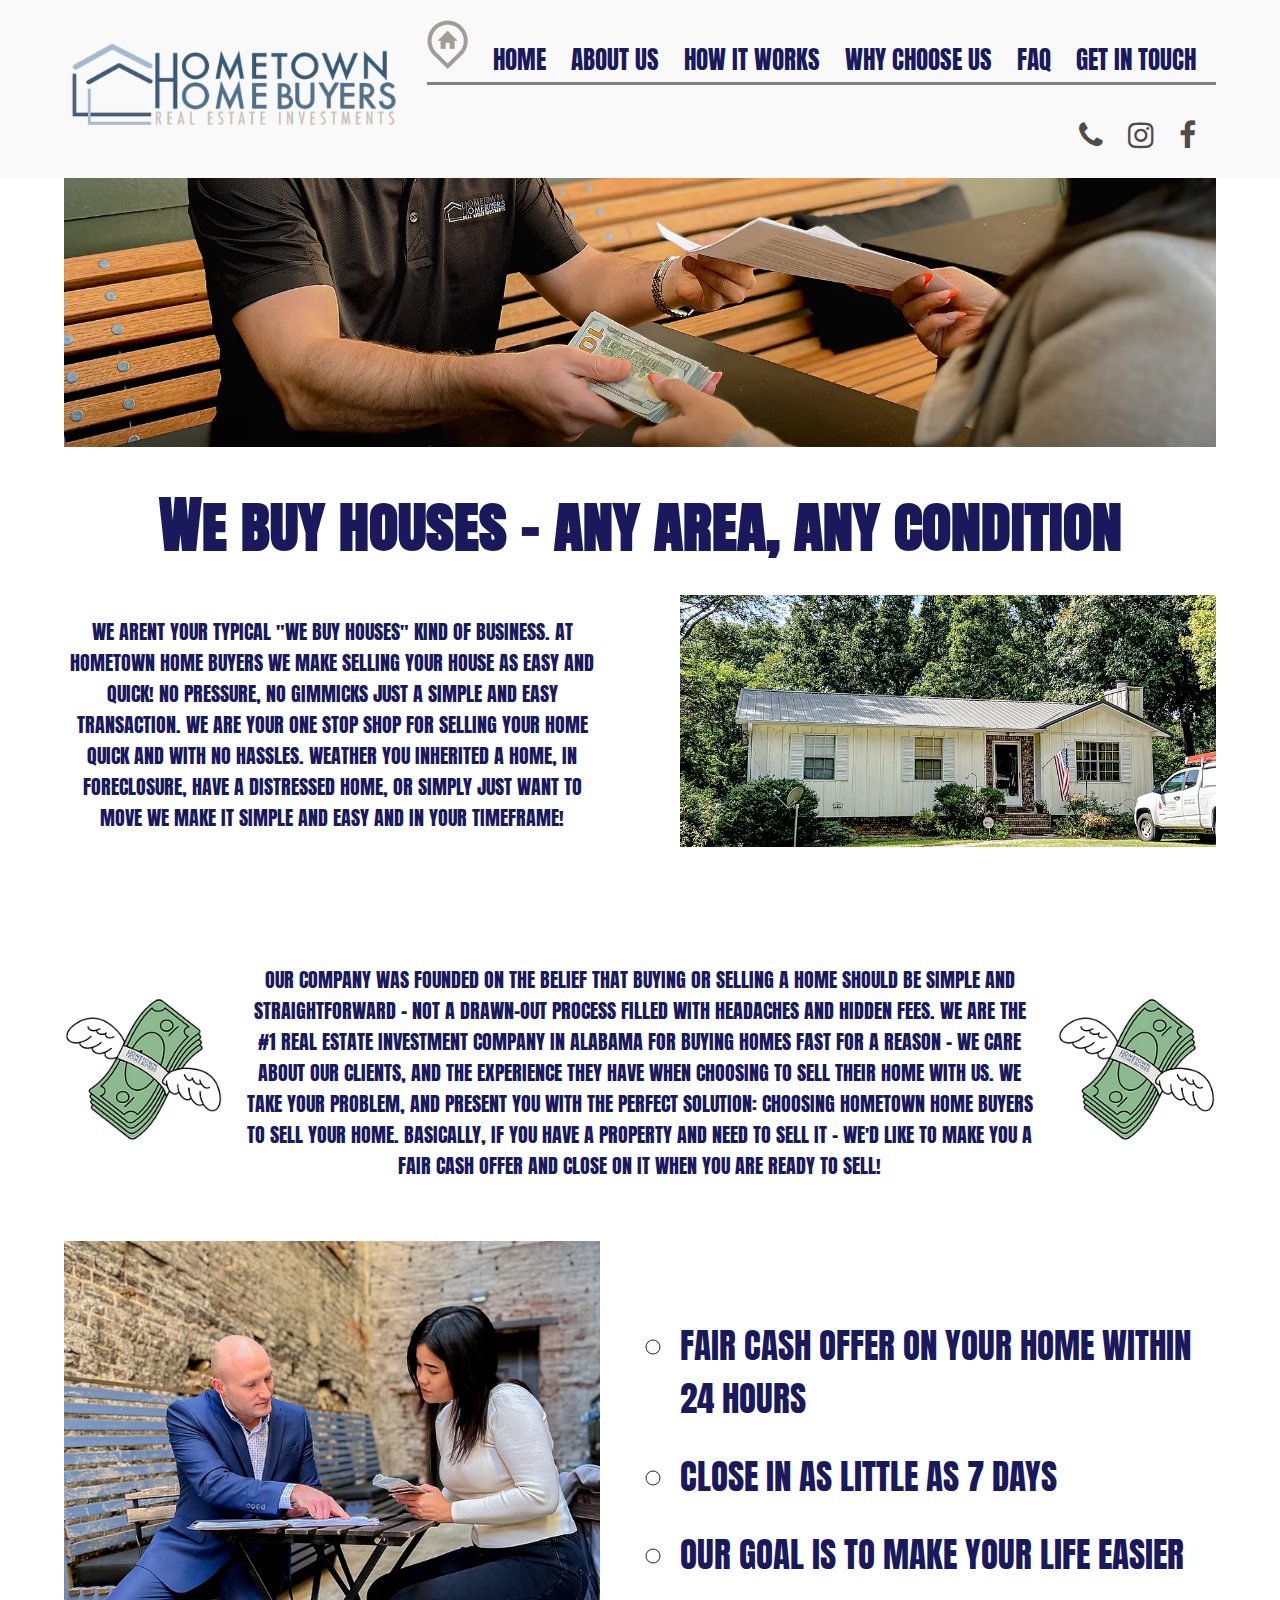
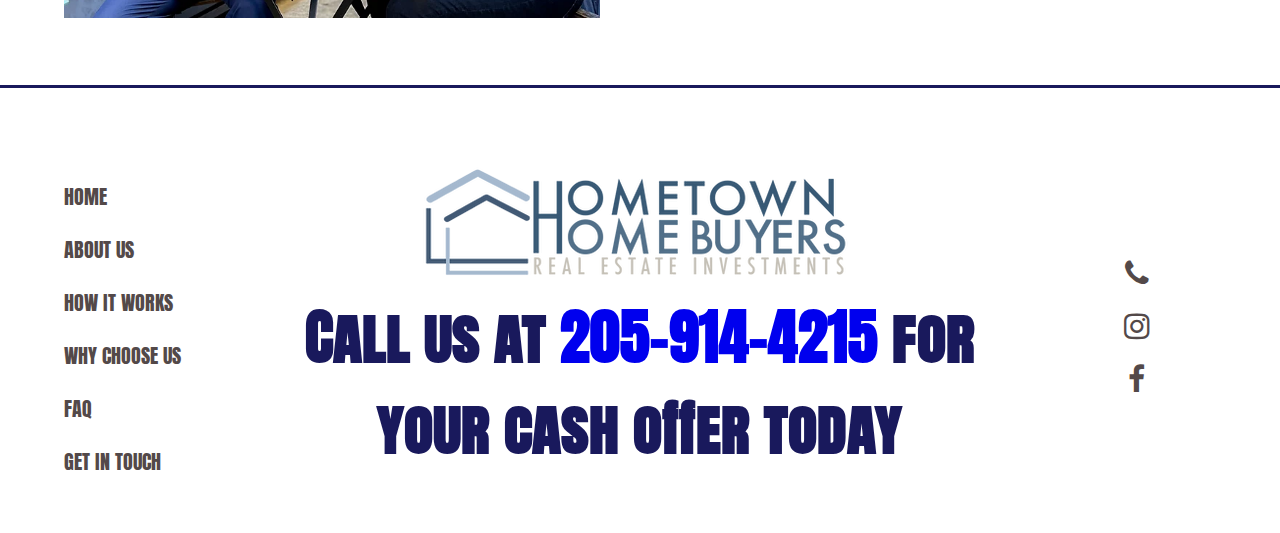
==== commit 02681abe: "mobile friendly" ====
--- a/index.html
+++ b/index.html
@@ -15,8 +15,7 @@
     <header>
         <div class="header-container">
             <div class="logo-box">
-                <a class="logo" href="index.html"><picture><img src="resources/images/headerlogo.webp" alt="" style="max-width: 100%;"></picture></a>
-
+                <a class="logo" href="index.html"><picture><img src="resources/images/headerlogo.webp" alt=""></picture></a>
             </div>
             <div>
                 <nav>
@@ -30,6 +29,29 @@
                         <li><a href="contact.html">Get in touch</a></li>
                     </ul>
                 </nav>
+                <div class="topnav">
+                    <a href="index.html" class="active"><picture><img src="resources/images/headerlogo.webp" alt=""></picture></a>
+                    <div id="myLinks">
+                      <a href="index.html">Home</a>
+                      <a href="about.html">About us</a>
+                      <a href="howitworks.html">How it works</a>
+                      <a href="whychooseus.html">Why choose us</a>
+                      <a href="faq.html">FAQ</a>
+                      <a href="contact.html">Get in touch</a>
+                      <div>
+                        <div class="mobile-icons">                        
+                            <ul>
+                                <li><a href="#"><i class="fa fa-phone" target="_blank"></i></a></li>
+                                <li><a href="#"><i class="fa fa-instagram" target="_blank"></i></a></li>
+                                <li><a href="#"><i class="fa fa-facebook" target="_blank"></i></a></li>
+                            </ul>                        
+                        </div>
+                    </div>
+                    </div>
+                    <a href="javascript:void(0);" class="icon" onclick="myFunction()">
+                      <i class="fa fa-bars"></i>
+                    </a>
+                </div>
                 <div class="header-icons-container">
                     <div class="header-icons">                        
                         <ul>
@@ -104,4 +126,5 @@
     </footer>
     
 </body>
+<script src="scripts/main.js"></script>
 </html>--- a/styles/main.css
+++ b/styles/main.css
@@ -22,6 +22,9 @@
     width: 100%;
     
 } 
+.mobile-icons {
+
+}
 .header-container {
     width: 90%;
     margin: 0 auto;
@@ -40,21 +43,61 @@
     
   }
   
-  nav ul li {
+nav ul li {
       display: inline;
       margin-right: 20px;
   }
   
-  nav ul li a {
+nav ul li a {
       color: rgb(25, 25, 92);
       text-decoration: none;
       text-transform: uppercase;
       font-size: 25px;
       
   }
-  nav ul li a:hover {
+nav ul li a:hover {
       color: gray;
   }
+.topnav {
+    display: none;
+    overflow: hidden;
+    background-color: white;
+    position: relative;
+    text-align: center;
+}
+
+.topnav #myLinks {
+    display: none;
+}
+
+.topnav a {
+    color: navy;
+    padding: 14px 16px;
+    text-decoration: none;
+    font-size: 20px;
+    display: block;
+}
+
+.topnav a.icon {
+    background: lightgray;
+    display: block;
+    position: absolute;
+    right: 0;
+    top: 0;
+    margin: 5px;
+    padding: 5px;
+    opacity: 25%;
+}
+
+.topnav a:hover {
+    background-color: #ddd;
+    color: black;
+}
+
+.active {
+    background-color:white;
+    color: white;
+}
 .header-icons-container {
     width: 100%;
   }
@@ -121,6 +164,7 @@
     align-content: center;
     text-align: center;
     margin: 0 auto;
+    padding-bottom: 10px;
 }
 .section-container image {
     max-width: fit-content;
@@ -138,7 +182,6 @@
     text-align: left;
 }
 #cashofferlist li {
-    
     padding-top: 25px;
 }
 .section-container-list li {
@@ -371,12 +414,23 @@
     max-width: 100%;
 }
 
-@media only screen and (max-width:600px) {
+@media only screen and (max-width:800px) {
     body {
-      font-size: 3vw;
+      font-size: 3.5vw;
+    }
+    nav, .header-icons-container {
+        display: none;
+    }
+    .logo-box {
+        display: none;
+    }
+    .topnav {
+        display: block;
     }
     h1 {
         font-size: 7vw;
+        padding-top: 0;
+        padding-bottom: 0;
     }
     li {
         font-size: 5vw;
@@ -384,5 +438,52 @@
     }
     .section {
         display: table-cell;
-    }
+        padding: 10px;
+    }
+    .center-section {
+        padding: 10px 0;
+    }
+    .section-3col {
+        padding: 10px;
+    }
+    #footer-menu, #socialmediafooter {
+        display: none;
+    }
+    #cashofferlist li {
+        padding-top: 0;
+        padding-bottom: 15px;
+    }
+    .about h1 {
+        padding: 0;
+    }
+    .howitworks {
+        padding: 20px;
+    }
+    .howitworks h1 {
+        padding-top: 0;
+    }
+    .howitworks h2 {
+        padding-bottom: 0;
+    }
+    .whychooseus h1 {
+        padding: 0;
+    }
+    .faq h1 {
+        padding: 0;
+    }
+    .faqh2 {
+        width: 90%;
+    }
+    .bgimage {
+        display: none;
+    }
+    .contactform {
+        max-width: 90%;
+
+    }
+    #contact {
+        margin: 0;
+        margin-bottom: 25px;
+    }
+
   }